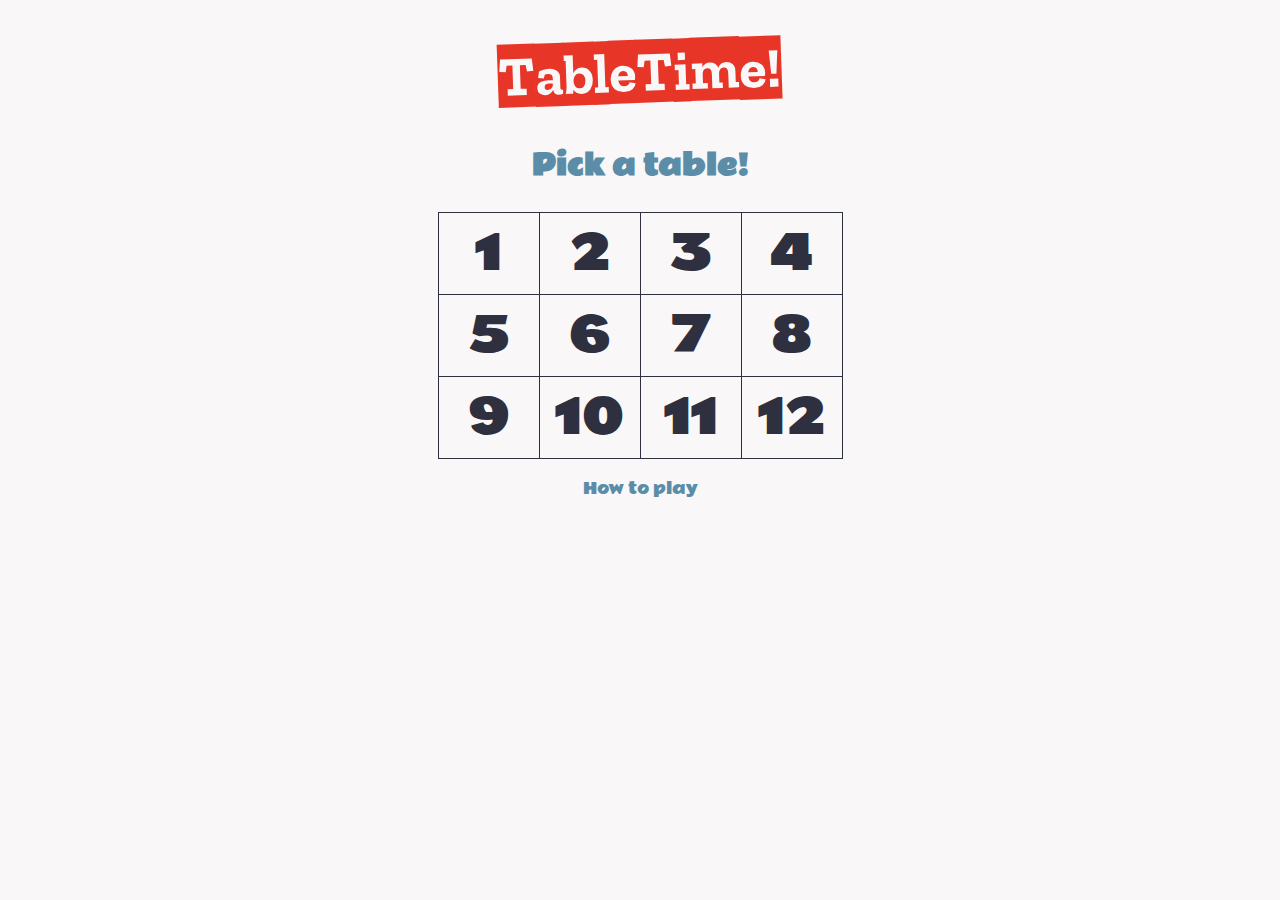
==== index.html @ 6ddf266a "Initial commit of compiled app for gh-pages." ====
<!DOCTYPE html><html><head><meta charset="utf-8"><title>TableTime!</title><meta name="description" content="TableTime! is a web app for practising the 1-12 times tables."><meta name="viewport" content="width=device-width, initial-scale=1"><link rel="stylesheet" href="main.css"><link rel="icon" type="image/png" href="/favicon.png" sizes="32x32"></head><body><h1>TableTime!</h1><div id="app"><div id="start" class="page"><h2>Pick a table!</h2><table id="choose"><tr></tr><td><a href="#">1</a></td><td><a href="#">2</a></td><td><a href="#">3</a></td><td><a href="#">4</a></td><tr></tr><td><a href="#">5</a></td><td><a href="#">6</a></td><td><a href="#">7</a></td><td><a href="#">8</a></td><tr></tr><td><a href="#">9</a></td><td><a href="#">10</a></td><td><a href="#">11</a></td><td><a href="#">12</a></td></table><p><a href="#" id="help">How to play</a></p></div><div id="instructions" class="page"><h2>How to play</h2><p>Click the correct answers to complete the 1-12x table for a speed ranking!</p><p>You have <span class="warning">three lives</span>.</p><p><a href="#" id="ok">OK!</a></p></div><div id="getReady" class="page"><h2>Get ready for the <span id="readyNumber">7</span> times table!</h2><p><a href="#" id="go">Go!</a></p></div><div id="winner" class="page"><h2>You won!</h2><p>You finished the <span id="quizNumber">7</span> times table in<br><span id="roundTime">60</span> seconds!</p><p>Your rank is<br><span id="rank">Animal!</span></p><p><a href="#" class="retry">Play again</a></p></div><div id="loser" class="page"><h2>Bad luck!</h2><p>You're out of lives!</p><p><a href="#" class="retry">Try again</a></p></div><div id="quiz" class="page"><div id="sum"><span id="sumLeft">1</span><span id="sumX">&#xd7;</span><span id="sumRight">12</span><span id="sumEq">=</span><span id="sumQm">?</span></div><div id="options"><a href="#" id="opt1">12</a><a href="#" id="opt2">8</a><a href="#" id="opt3">9</a></div><div id="completed"><span data-completed="1">1</span><span data-completed="2">2</span><span data-completed="3">3</span><span data-completed="4">4</span><span data-completed="5">5</span><span data-completed="6">6</span><span data-completed="7">7</span><span data-completed="8">8</span><span data-completed="9">9</span><span data-completed="10">10</span><span data-completed="11">11</span><span data-completed="12">12</span></div><div id="lives"><span data-life="1" class="life">X</span><span data-life="2" class="life">X</span><span data-life="3" class="life">X</span></div></div></div><script src="https://code.jquery.com/jquery-3.2.1.slim.min.js"></script><script src="AnimalRater.js"></script><script src="Timer.js"></script><script src="app.js"></script></body></html>
---- main.css ----
@import url('https://fonts.googleapis.com/css?family=Zilla+Slab+Highlight:700&text=Tableim!');@import url('https://fonts.googleapis.com/css?family=Rammetto+One');body{font-family:"Rammetto One",Helvetica,sans-serif;text-align:center;background:#F9F7F7;color:#2E303F;margin:auto;width:70%;font-size:1rem}h1{font-family:"Zilla Slab Highlight",Helvetica,sans-serif;font-size:3.5rem;color:#E73628;-webkit-transform:rotate(-2deg);transform:rotate(-2deg)}h2{font-size:1.75rem;color:#5C8DA8}#winner,#loser{font-size:1.5rem;margin:auto}#winner span,#loser span,#getReady span{color:#E73628;font-weight:bold}#winner span#rank{display:inline-block;font-size:2rem;text-transform:uppercase}#loser{padding-top:1rem}a.retry{color:#5C8DA8;transition:all 0.2s ease-in-out;display:inline-block}a.retry:hover{-webkit-transform:scale(1.2);transform:scale(1.2);color:#E73628}#getReady{padding-top:1.5rem}#getReady a{color:#F9F7F7;background:#E73628;text-decoration:none;font-size:4rem;border-radius:50px;border:4px solid #E73628;padding:8px 12px;transition-property:-webkit-transform;transition-property:transform;transition-property:transform,-webkit-transform;transition-duration:1s;display:inline-block}#getReady a:hover{-webkit-animation-name:wiggle;animation-name:wiggle;-webkit-animation-duration:.2s;animation-duration:.2s;-webkit-animation-iteration-count:infinite;animation-iteration-count:infinite;-webkit-animation-timing-function:ease;animation-timing-function:ease}table#choose{border-collapse:collapse;width:auto;margin:auto;text-align:center;border:0}table#choose td{padding:0;width:25%;border:1px solid #2E303F}#choose a{display:inline-block;width:100px;color:#2E303F;text-decoration:none;font-size:3rem;text-align:center}#choose a:hover{color:#F9F7F7;background:#E73628}a#help{color:#5C8DA8;transition:all 0.2s ease-in-out;display:inline-block}a#help:hover{-webkit-transform:scale(1.2);transform:scale(1.2);color:#E73628}#quiz #sum span{font-size:5rem;font-weight:bold;color:#5C8DA8;padding:1rem}#quiz #sum #sumX,#quiz #sum #sumEq{font-size:5rem;color:#2E303F}#options a{font-size:5rem;color:#E73628;text-decoration:none;transition:all 0.2s ease-in-out;display:inline-block;padding:0 2.5rem;border-radius:33px}#options a:hover:not(.tried){background:#fbe2e0;-webkit-animation-name:wiggle;animation-name:wiggle;-webkit-animation-duration:.3s;animation-duration:.3s;-webkit-animation-iteration-count:infinite;animation-iteration-count:infinite;-webkit-animation-timing-function:ease;animation-timing-function:ease}@-webkit-keyframes wiggle{0%{-webkit-transform:rotate(0deg);transform:rotate(0deg)}20%{-webkit-transform:rotate(-4deg);transform:rotate(-4deg)}40%{-webkit-transform:rotate(0deg);transform:rotate(0deg)}80%{-webkit-transform:rotate(4deg);transform:rotate(4deg)}100%{-webkit-transform:rotate(0deg);transform:rotate(0deg)}}@keyframes wiggle{0%{-webkit-transform:rotate(0deg);transform:rotate(0deg)}20%{-webkit-transform:rotate(-4deg);transform:rotate(-4deg)}40%{-webkit-transform:rotate(0deg);transform:rotate(0deg)}80%{-webkit-transform:rotate(4deg);transform:rotate(4deg)}100%{-webkit-transform:rotate(0deg);transform:rotate(0deg)}}#options a.tried{color:rgba(231,54,40,0.25);cursor:not-allowed}#instructions p{font-size:1.2rem;width:75%;margin:1rem auto}#instructions #ok{font-size:1.5rem;color:#F9F7F7;background:#E73628;border-radius:40px;border:4px solid #E73628;padding:6px 8px;transition-property:-webkit-transform;transition-property:transform;transition-property:transform,-webkit-transform;transition-duration:1s;display:inline-block}#instructions #ok:hover{-webkit-animation-name:wiggle;animation-name:wiggle;-webkit-animation-duration:.2s;animation-duration:.2s;-webkit-animation-iteration-count:infinite;animation-iteration-count:infinite;-webkit-animation-timing-function:ease;animation-timing-function:ease}#completed{font-size:250%;color:rgba(92,141,168,0.2)}#completed span{margin:0 10px}#completed .completed{color:#5C8DA8}#lives{font-size:5rem;color:rgba(231,54,40,0.2)}#lives span{margin:0 20px}#lives .used{color:#E73628}a{text-decoration:none}.warning{color:#E73628}
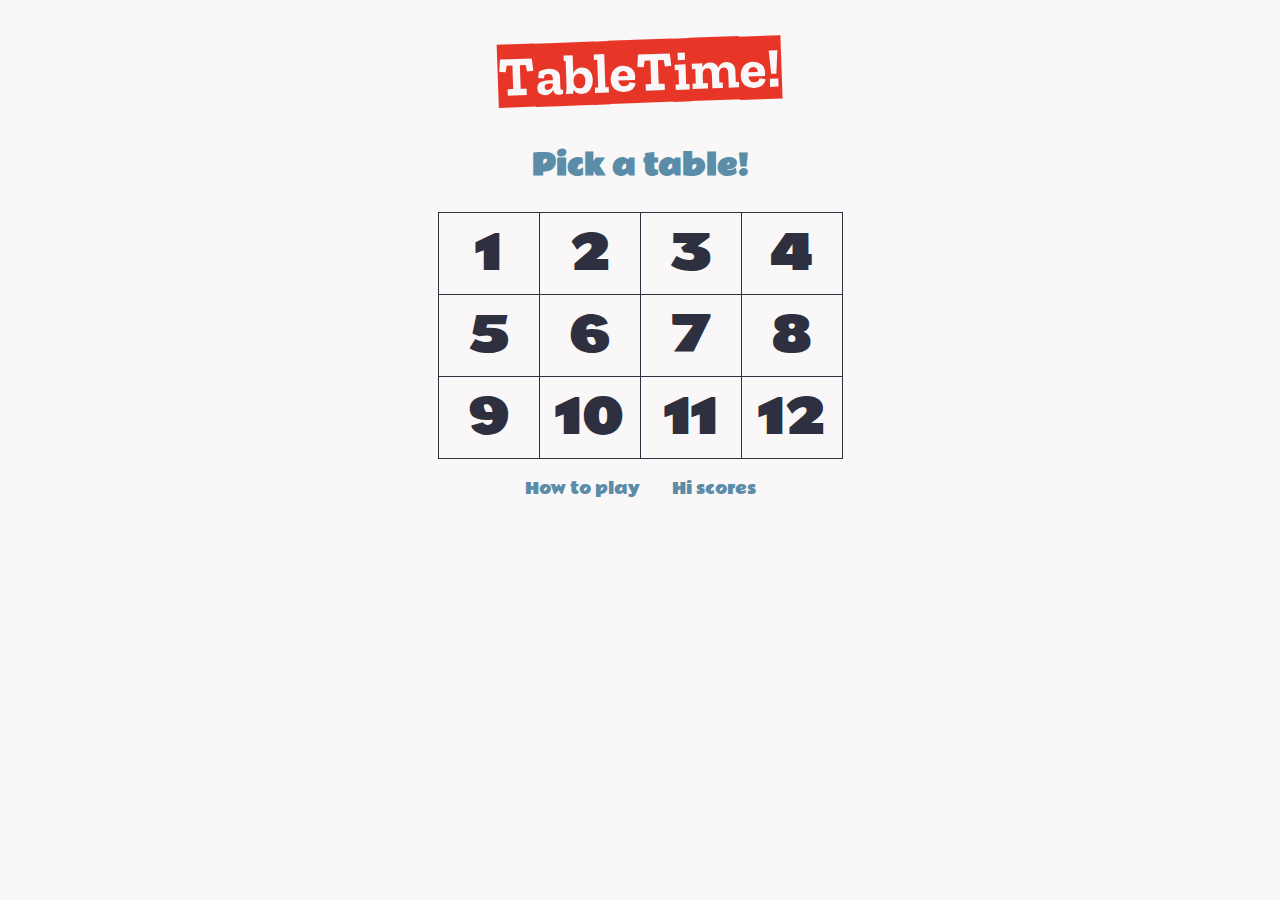
==== commit 240d0c0d: "Commit new compiled pages" ====
--- a/index.html
+++ b/index.html
@@ -1 +1 @@
-<!DOCTYPE html><html><head><meta charset="utf-8"><title>TableTime!</title><meta name="description" content="TableTime! is a web app for practising the 1-12 times tables."><meta name="viewport" content="width=device-width, initial-scale=1"><link rel="stylesheet" href="main.css"><link rel="icon" type="image/png" href="/favicon.png" sizes="32x32"></head><body><h1>TableTime!</h1><div id="app"><div id="start" class="page"><h2>Pick a table!</h2><table id="choose"><tr></tr><td><a href="#">1</a></td><td><a href="#">2</a></td><td><a href="#">3</a></td><td><a href="#">4</a></td><tr></tr><td><a href="#">5</a></td><td><a href="#">6</a></td><td><a href="#">7</a></td><td><a href="#">8</a></td><tr></tr><td><a href="#">9</a></td><td><a href="#">10</a></td><td><a href="#">11</a></td><td><a href="#">12</a></td></table><p><a href="#" id="help">How to play</a></p></div><div id="instructions" class="page"><h2>How to play</h2><p>Click the correct answers to complete the 1-12x table for a speed ranking!</p><p>You have <span class="warning">three lives</span>.</p><p><a href="#" id="ok">OK!</a></p></div><div id="getReady" class="page"><h2>Get ready for the <span id="readyNumber">7</span> times table!</h2><p><a href="#" id="go">Go!</a></p></div><div id="winner" class="page"><h2>You won!</h2><p>You finished the <span id="quizNumber">7</span> times table in<br><span id="roundTime">60</span> seconds!</p><p>Your rank is<br><span id="rank">Animal!</span></p><p><a href="#" class="retry">Play again</a></p></div><div id="loser" class="page"><h2>Bad luck!</h2><p>You're out of lives!</p><p><a href="#" class="retry">Try again</a></p></div><div id="quiz" class="page"><div id="sum"><span id="sumLeft">1</span><span id="sumX">&#xd7;</span><span id="sumRight">12</span><span id="sumEq">=</span><span id="sumQm">?</span></div><div id="options"><a href="#" id="opt1">12</a><a href="#" id="opt2">8</a><a href="#" id="opt3">9</a></div><div id="completed"><span data-completed="1">1</span><span data-completed="2">2</span><span data-completed="3">3</span><span data-completed="4">4</span><span data-completed="5">5</span><span data-completed="6">6</span><span data-completed="7">7</span><span data-completed="8">8</span><span data-completed="9">9</span><span data-completed="10">10</span><span data-completed="11">11</span><span data-completed="12">12</span></div><div id="lives"><span data-life="1" class="life">X</span><span data-life="2" class="life">X</span><span data-life="3" class="life">X</span></div></div></div><script src="https://code.jquery.com/jquery-3.2.1.slim.min.js"></script><script src="AnimalRater.js"></script><script src="Timer.js"></script><script src="app.js"></script></body></html>+<!DOCTYPE html><html><head><meta charset="utf-8"><title>TableTime!</title><meta name="description" content="TableTime! is a web app for practising the 1-12 times tables."><meta name="viewport" content="width=device-width, initial-scale=1"><link rel="stylesheet" href="main.css"><link rel="icon" type="image/png" href="/favicon.png" sizes="32x32"></head><body><h1>TableTime!</h1><div id="app"><div id="start" class="page"><h2>Pick a table!</h2><table id="choose"><tr></tr><td><a href="#">1</a></td><td><a href="#">2</a></td><td><a href="#">3</a></td><td><a href="#">4</a></td><tr></tr><td><a href="#">5</a></td><td><a href="#">6</a></td><td><a href="#">7</a></td><td><a href="#">8</a></td><tr></tr><td><a href="#">9</a></td><td><a href="#">10</a></td><td><a href="#">11</a></td><td><a href="#">12</a></td></table><p><a href="#" id="help">How to play</a><a href="#" id="showScores">Hi scores</a></p></div><div id="instructions" class="page"><h2>How to play</h2><p>Click the correct answers to complete the 1-12x table for a speed ranking!</p><p>You have <span class="warning">three lives</span>.</p><p><a href="#" id="ok">OK!</a></p></div><div id="getReady" class="page"><h2>Get ready for the <span id="readyNumber">7</span> times table!</h2><p><a href="#" id="go">Go!</a></p></div><div id="winner" class="page"><h2><span id="quizNumber">7</span> times table complete!</h2><p>You finished in <span id="roundTime">60</span> seconds!</p><div id="newHi">It's a new high score!<div>The old high score was <span id="oldHi"></span>.</div></div><div id="currentHi">Your high score for <span id="currentHiNumber"></span> is <span id="currentHiScore"></span>.</div><p>Your rank is<br><span id="rank">Animal!</span></p><p><a href="#" class="retry scaleLink">Play again</a></p></div><div id="loser" class="page"><h2>Bad luck!</h2><p>You're out of lives!</p><p><a href="#" class="retry scaleLink">Try again</a></p></div><div id="quiz" class="page"><div id="sum"><span id="sumLeft">1</span><span id="sumX">&#xd7;</span><span id="sumRight">12</span><span id="sumEq">=</span><span id="sumQm">?</span></div><div id="options"><a href="#" id="opt1">12</a><a href="#" id="opt2">8</a><a href="#" id="opt3">9</a></div><div id="completed"><span data-completed="1">1</span><span data-completed="2">2</span><span data-completed="3">3</span><span data-completed="4">4</span><span data-completed="5">5</span><span data-completed="6">6</span><span data-completed="7">7</span><span data-completed="8">8</span><span data-completed="9">9</span><span data-completed="10">10</span><span data-completed="11">11</span><span data-completed="12">12</span></div><div id="lives"><span data-life="1" class="life">X</span><span data-life="2" class="life">X</span><span data-life="3" class="life">X</span></div></div><div id="hiScores" class="page"><h2>Hi Scores</h2><table id="scoresTable"><tr><td class="scoresTableNumber">1</td><td data-score="1" class="scoresTableScore">???</td><td class="scoresTableNumber">7</td><td data-score="7" class="scoresTableScore">???</td></tr><tr><td class="scoresTableNumber">2</td><td data-score="2" class="scoresTableScore">???</td><td class="scoresTableNumber">8</td><td data-score="8" class="scoresTableScore">???</td></tr><tr><td class="scoresTableNumber">3</td><td data-score="3" class="scoresTableScore">???</td><td class="scoresTableNumber">9</td><td data-score="9" class="scoresTableScore">???</td></tr><tr><td class="scoresTableNumber">4</td><td data-score="4" class="scoresTableScore">???</td><td class="scoresTableNumber">10</td><td data-score="10" class="scoresTableScore">???</td></tr><tr><td class="scoresTableNumber">5</td><td data-score="5" class="scoresTableScore">???</td><td class="scoresTableNumber">11</td><td data-score="11" class="scoresTableScore">???</td></tr><tr><td class="scoresTableNumber">6</td><td data-score="6" class="scoresTableScore">???</td><td class="scoresTableNumber">12</td><td data-score="12" class="scoresTableScore">???</td></tr></table><a href="#" id="closeScores" class="scaleLink">Let's play!</a></div></div><script src="https://code.jquery.com/jquery-3.2.1.slim.min.js"></script><script src="AnimalRater.js"></script><script src="Timer.js"></script><script src="app.js"></script></body></html>--- a/main.css
+++ b/main.css
@@ -1 +1 @@
-@import url('https://fonts.googleapis.com/css?family=Zilla+Slab+Highlight:700&text=Tableim!');@import url('https://fonts.googleapis.com/css?family=Rammetto+One');body{font-family:"Rammetto One",Helvetica,sans-serif;text-align:center;background:#F9F7F7;color:#2E303F;margin:auto;width:70%;font-size:1rem}h1{font-family:"Zilla Slab Highlight",Helvetica,sans-serif;font-size:3.5rem;color:#E73628;-webkit-transform:rotate(-2deg);transform:rotate(-2deg)}h2{font-size:1.75rem;color:#5C8DA8}#winner,#loser{font-size:1.5rem;margin:auto}#winner span,#loser span,#getReady span{color:#E73628;font-weight:bold}#winner span#rank{display:inline-block;font-size:2rem;text-transform:uppercase}#loser{padding-top:1rem}a.retry{color:#5C8DA8;transition:all 0.2s ease-in-out;display:inline-block}a.retry:hover{-webkit-transform:scale(1.2);transform:scale(1.2);color:#E73628}#getReady{padding-top:1.5rem}#getReady a{color:#F9F7F7;background:#E73628;text-decoration:none;font-size:4rem;border-radius:50px;border:4px solid #E73628;padding:8px 12px;transition-property:-webkit-transform;transition-property:transform;transition-property:transform,-webkit-transform;transition-duration:1s;display:inline-block}#getReady a:hover{-webkit-animation-name:wiggle;animation-name:wiggle;-webkit-animation-duration:.2s;animation-duration:.2s;-webkit-animation-iteration-count:infinite;animation-iteration-count:infinite;-webkit-animation-timing-function:ease;animation-timing-function:ease}table#choose{border-collapse:collapse;width:auto;margin:auto;text-align:center;border:0}table#choose td{padding:0;width:25%;border:1px solid #2E303F}#choose a{display:inline-block;width:100px;color:#2E303F;text-decoration:none;font-size:3rem;text-align:center}#choose a:hover{color:#F9F7F7;background:#E73628}a#help{color:#5C8DA8;transition:all 0.2s ease-in-out;display:inline-block}a#help:hover{-webkit-transform:scale(1.2);transform:scale(1.2);color:#E73628}#quiz #sum span{font-size:5rem;font-weight:bold;color:#5C8DA8;padding:1rem}#quiz #sum #sumX,#quiz #sum #sumEq{font-size:5rem;color:#2E303F}#options a{font-size:5rem;color:#E73628;text-decoration:none;transition:all 0.2s ease-in-out;display:inline-block;padding:0 2.5rem;border-radius:33px}#options a:hover:not(.tried){background:#fbe2e0;-webkit-animation-name:wiggle;animation-name:wiggle;-webkit-animation-duration:.3s;animation-duration:.3s;-webkit-animation-iteration-count:infinite;animation-iteration-count:infinite;-webkit-animation-timing-function:ease;animation-timing-function:ease}@-webkit-keyframes wiggle{0%{-webkit-transform:rotate(0deg);transform:rotate(0deg)}20%{-webkit-transform:rotate(-4deg);transform:rotate(-4deg)}40%{-webkit-transform:rotate(0deg);transform:rotate(0deg)}80%{-webkit-transform:rotate(4deg);transform:rotate(4deg)}100%{-webkit-transform:rotate(0deg);transform:rotate(0deg)}}@keyframes wiggle{0%{-webkit-transform:rotate(0deg);transform:rotate(0deg)}20%{-webkit-transform:rotate(-4deg);transform:rotate(-4deg)}40%{-webkit-transform:rotate(0deg);transform:rotate(0deg)}80%{-webkit-transform:rotate(4deg);transform:rotate(4deg)}100%{-webkit-transform:rotate(0deg);transform:rotate(0deg)}}#options a.tried{color:rgba(231,54,40,0.25);cursor:not-allowed}#instructions p{font-size:1.2rem;width:75%;margin:1rem auto}#instructions #ok{font-size:1.5rem;color:#F9F7F7;background:#E73628;border-radius:40px;border:4px solid #E73628;padding:6px 8px;transition-property:-webkit-transform;transition-property:transform;transition-property:transform,-webkit-transform;transition-duration:1s;display:inline-block}#instructions #ok:hover{-webkit-animation-name:wiggle;animation-name:wiggle;-webkit-animation-duration:.2s;animation-duration:.2s;-webkit-animation-iteration-count:infinite;animation-iteration-count:infinite;-webkit-animation-timing-function:ease;animation-timing-function:ease}#completed{font-size:250%;color:rgba(92,141,168,0.2)}#completed span{margin:0 10px}#completed .completed{color:#5C8DA8}#lives{font-size:5rem;color:rgba(231,54,40,0.2)}#lives span{margin:0 20px}#lives .used{color:#E73628}a{text-decoration:none}.warning{color:#E73628}+@import url('https://fonts.googleapis.com/css?family=Zilla+Slab+Highlight:700&text=Tableim!');@import url('https://fonts.googleapis.com/css?family=Rammetto+One');.page{display:none}#newHi,#currentHi{display:none}body{font-family:"Rammetto One",Helvetica,sans-serif;text-align:center;background:#F9F7F7;color:#2E303F;margin:auto;width:70%;font-size:1rem}h1{font-family:"Zilla Slab Highlight",Helvetica,sans-serif;font-size:3.5rem;color:#E73628;-webkit-transform:rotate(-2deg);transform:rotate(-2deg)}h2{font-size:1.75rem;color:#5C8DA8}#winner,#loser{font-size:1.2rem;margin:auto}#winner span,#loser span,#getReady span{color:#E73628;font-weight:bold}#winner span#rank{display:inline-block;font-size:1.5rem;text-transform:uppercase}#loser{padding-top:1rem}.scaleLink{color:#5C8DA8;transition:all 0.2s ease-in-out;display:inline-block}a.scaleLink:hover{-webkit-transform:scale(1.2);transform:scale(1.2);color:#E73628}#getReady{padding-top:1.5rem}#getReady a{color:#F9F7F7;background:#E73628;text-decoration:none;font-size:4rem;border-radius:50px;border:4px solid #E73628;padding:8px 12px;transition-property:-webkit-transform;transition-property:transform;transition-property:transform,-webkit-transform;transition-duration:1s;display:inline-block}#getReady a:hover{-webkit-animation-name:wiggle;animation-name:wiggle;-webkit-animation-duration:.2s;animation-duration:.2s;-webkit-animation-iteration-count:infinite;animation-iteration-count:infinite;-webkit-animation-timing-function:ease;animation-timing-function:ease}table#scoresTable{border-collapse:collapse;width:auto;margin:auto;text-align:center;border:0;font-size:1.2rem;margin-bottom:.5rem}table#scoresTable td{padding:.5rem 1.25rem;width:25%;border:1px solid #2E303F}table#scoresTable td.scoresTableNumber{width:15%;color:#5C8DA8}table#scoresTable td.scoresTableScore{width:35%;color:#E73628}table#choose{border-collapse:collapse;width:auto;margin:auto;text-align:center;border:0}table#choose td{padding:0;width:25%;border:1px solid #2E303F}#choose a{display:inline-block;width:100px;color:#2E303F;text-decoration:none;font-size:3rem;text-align:center}#choose a:hover{color:#F9F7F7;background:#E73628}a#help,a#showScores{color:#5C8DA8;transition:all 0.2s ease-in-out;display:inline-block;padding:0 1rem}a#help:hover,a#showScores:hover{-webkit-transform:scale(1.2);transform:scale(1.2);color:#E73628}#quiz #sum span{font-size:5rem;font-weight:bold;color:#5C8DA8;padding:1rem}#quiz #sum #sumX,#quiz #sum #sumEq{font-size:5rem;color:#2E303F}#options a{font-size:5rem;color:#E73628;text-decoration:none;transition:all 0.2s ease-in-out;display:inline-block;padding:0 2.5rem;border-radius:33px}#options a:hover:not(.tried){background:#fbe2e0;-webkit-animation-name:wiggle;animation-name:wiggle;-webkit-animation-duration:.3s;animation-duration:.3s;-webkit-animation-iteration-count:infinite;animation-iteration-count:infinite;-webkit-animation-timing-function:ease;animation-timing-function:ease}@-webkit-keyframes wiggle{0%{-webkit-transform:rotate(0deg);transform:rotate(0deg)}20%{-webkit-transform:rotate(-4deg);transform:rotate(-4deg)}40%{-webkit-transform:rotate(0deg);transform:rotate(0deg)}80%{-webkit-transform:rotate(4deg);transform:rotate(4deg)}100%{-webkit-transform:rotate(0deg);transform:rotate(0deg)}}@keyframes wiggle{0%{-webkit-transform:rotate(0deg);transform:rotate(0deg)}20%{-webkit-transform:rotate(-4deg);transform:rotate(-4deg)}40%{-webkit-transform:rotate(0deg);transform:rotate(0deg)}80%{-webkit-transform:rotate(4deg);transform:rotate(4deg)}100%{-webkit-transform:rotate(0deg);transform:rotate(0deg)}}#options a.tried{color:rgba(231,54,40,0.25);cursor:not-allowed}#instructions p{font-size:1.2rem;width:75%;margin:1rem auto}#instructions #ok{font-size:1.5rem;color:#F9F7F7;background:#E73628;border-radius:40px;border:4px solid #E73628;padding:6px 8px;transition-property:-webkit-transform;transition-property:transform;transition-property:transform,-webkit-transform;transition-duration:1s;display:inline-block}#instructions #ok:hover{-webkit-animation-name:wiggle;animation-name:wiggle;-webkit-animation-duration:.2s;animation-duration:.2s;-webkit-animation-iteration-count:infinite;animation-iteration-count:infinite;-webkit-animation-timing-function:ease;animation-timing-function:ease}#completed{font-size:250%;color:rgba(92,141,168,0.2)}#completed span{margin:0 10px}#completed .completed{color:#5C8DA8}#lives{font-size:5rem;color:rgba(231,54,40,0.2)}#lives span{margin:0 20px}#lives .used{color:#E73628}a{text-decoration:none}.warning{color:#E73628}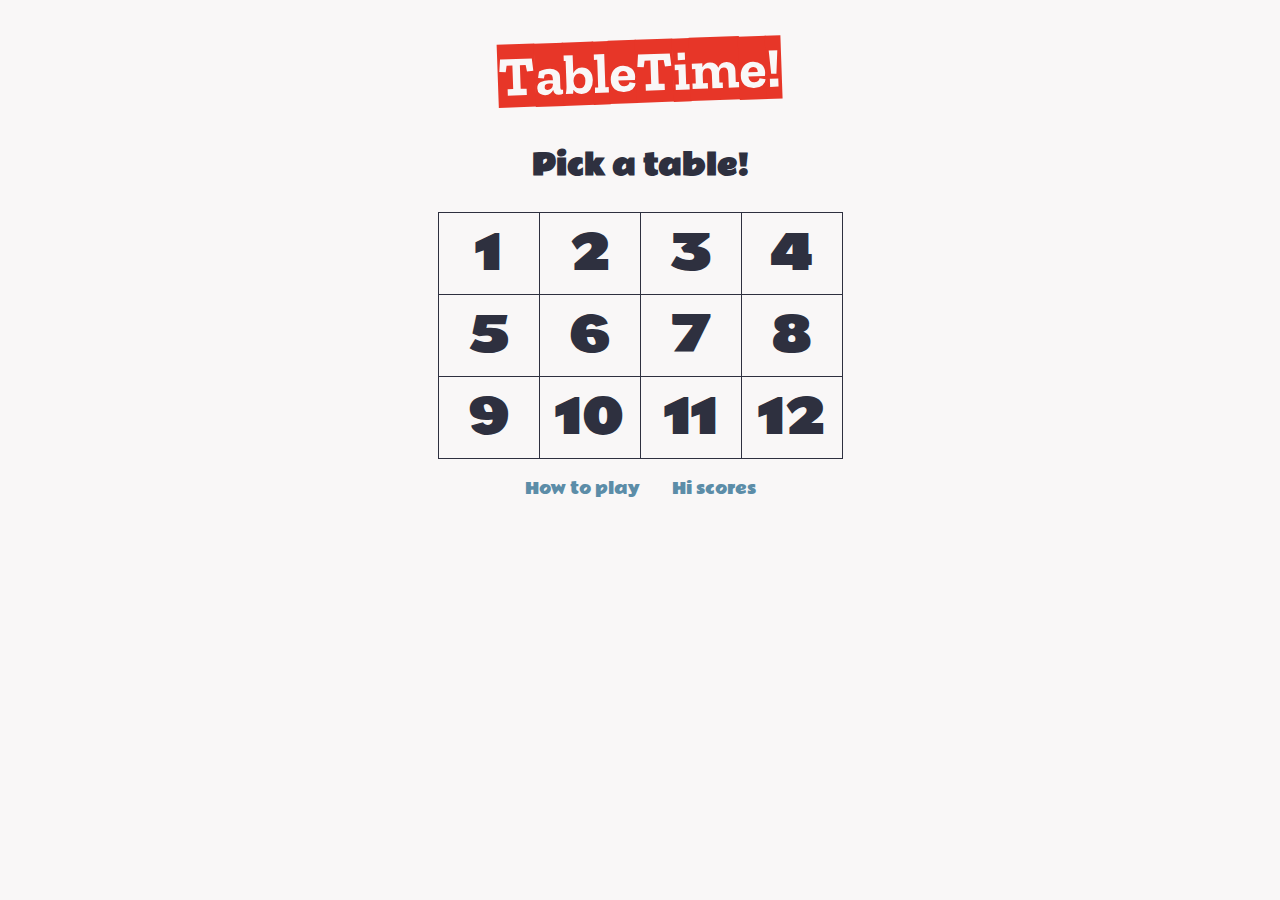
==== commit eb557fe7: "Added ranks to hi scores, other small improvements." ====
--- a/index.html
+++ b/index.html
@@ -1 +1 @@
-<!DOCTYPE html><html><head><meta charset="utf-8"><title>TableTime!</title><meta name="description" content="TableTime! is a web app for practising the 1-12 times tables."><meta name="viewport" content="width=device-width, initial-scale=1"><link rel="stylesheet" href="main.css"><link rel="icon" type="image/png" href="/favicon.png" sizes="32x32"></head><body><h1>TableTime!</h1><div id="app"><div id="start" class="page"><h2>Pick a table!</h2><table id="choose"><tr></tr><td><a href="#">1</a></td><td><a href="#">2</a></td><td><a href="#">3</a></td><td><a href="#">4</a></td><tr></tr><td><a href="#">5</a></td><td><a href="#">6</a></td><td><a href="#">7</a></td><td><a href="#">8</a></td><tr></tr><td><a href="#">9</a></td><td><a href="#">10</a></td><td><a href="#">11</a></td><td><a href="#">12</a></td></table><p><a href="#" id="help">How to play</a><a href="#" id="showScores">Hi scores</a></p></div><div id="instructions" class="page"><h2>How to play</h2><p>Click the correct answers to complete the 1-12x table for a speed ranking!</p><p>You have <span class="warning">three lives</span>.</p><p><a href="#" id="ok">OK!</a></p></div><div id="getReady" class="page"><h2>Get ready for the <span id="readyNumber">7</span> times table!</h2><p><a href="#" id="go">Go!</a></p></div><div id="winner" class="page"><h2><span id="quizNumber">7</span> times table complete!</h2><p>You finished in <span id="roundTime">60</span> seconds!</p><div id="newHi">It's a new high score!<div>The old high score was <span id="oldHi"></span>.</div></div><div id="currentHi">Your high score for <span id="currentHiNumber"></span> is <span id="currentHiScore"></span>.</div><p>Your rank is<br><span id="rank">Animal!</span></p><p><a href="#" class="retry scaleLink">Play again</a></p></div><div id="loser" class="page"><h2>Bad luck!</h2><p>You're out of lives!</p><p><a href="#" class="retry scaleLink">Try again</a></p></div><div id="quiz" class="page"><div id="sum"><span id="sumLeft">1</span><span id="sumX">&#xd7;</span><span id="sumRight">12</span><span id="sumEq">=</span><span id="sumQm">?</span></div><div id="options"><a href="#" id="opt1">12</a><a href="#" id="opt2">8</a><a href="#" id="opt3">9</a></div><div id="completed"><span data-completed="1">1</span><span data-completed="2">2</span><span data-completed="3">3</span><span data-completed="4">4</span><span data-completed="5">5</span><span data-completed="6">6</span><span data-completed="7">7</span><span data-completed="8">8</span><span data-completed="9">9</span><span data-completed="10">10</span><span data-completed="11">11</span><span data-completed="12">12</span></div><div id="lives"><span data-life="1" class="life">X</span><span data-life="2" class="life">X</span><span data-life="3" class="life">X</span></div></div><div id="hiScores" class="page"><h2>Hi Scores</h2><table id="scoresTable"><tr><td class="scoresTableNumber">1</td><td data-score="1" class="scoresTableScore">???</td><td class="scoresTableNumber">7</td><td data-score="7" class="scoresTableScore">???</td></tr><tr><td class="scoresTableNumber">2</td><td data-score="2" class="scoresTableScore">???</td><td class="scoresTableNumber">8</td><td data-score="8" class="scoresTableScore">???</td></tr><tr><td class="scoresTableNumber">3</td><td data-score="3" class="scoresTableScore">???</td><td class="scoresTableNumber">9</td><td data-score="9" class="scoresTableScore">???</td></tr><tr><td class="scoresTableNumber">4</td><td data-score="4" class="scoresTableScore">???</td><td class="scoresTableNumber">10</td><td data-score="10" class="scoresTableScore">???</td></tr><tr><td class="scoresTableNumber">5</td><td data-score="5" class="scoresTableScore">???</td><td class="scoresTableNumber">11</td><td data-score="11" class="scoresTableScore">???</td></tr><tr><td class="scoresTableNumber">6</td><td data-score="6" class="scoresTableScore">???</td><td class="scoresTableNumber">12</td><td data-score="12" class="scoresTableScore">???</td></tr></table><a href="#" id="closeScores" class="scaleLink">Let's play!</a></div></div><script src="https://code.jquery.com/jquery-3.2.1.slim.min.js"></script><script src="AnimalRater.js"></script><script src="Timer.js"></script><script src="app.js"></script></body></html>+<!DOCTYPE html><html><head><meta charset="utf-8"><title>TableTime!</title><meta name="description" content="TableTime! is a web app for practising the 1-12 times tables."><meta name="viewport" content="width=device-width, initial-scale=1"><link rel="stylesheet" href="main.css"><link rel="icon" type="image/png" href="favicon.png" sizes="32x32"></head><body><h1>TableTime!</h1><div id="app"><div id="start" class="page"><h2>Pick a table!</h2><table id="choose"><tr></tr><td><a href="#">1</a></td><td><a href="#">2</a></td><td><a href="#">3</a></td><td><a href="#">4</a></td><tr></tr><td><a href="#">5</a></td><td><a href="#">6</a></td><td><a href="#">7</a></td><td><a href="#">8</a></td><tr></tr><td><a href="#">9</a></td><td><a href="#">10</a></td><td><a href="#">11</a></td><td><a href="#">12</a></td></table><p><a href="#" id="help">How to play</a><a href="#" id="showScores">Hi scores</a></p></div><div id="instructions" class="page"><h2>How to play</h2><p>Click the correct answers to complete the 1-12x table for a speed ranking!</p><p>You have <span class="warning">three lives</span>.</p><p>Try to beat your hi score!</p><p><a href="#" id="ok">OK!</a></p></div><div id="getReady" class="page"><h2>Get ready for the <span id="readyNumber">7</span> times table!</h2><p><a href="#" id="go">Go!</a></p></div><div id="winner" class="page"><h2><span id="quizNumber">7</span> times table complete!</h2><p>You finished in <span id="roundTime">60</span> seconds!</p><div id="newHi">It's a new high score!<div>The old high score was <span id="oldHi"></span>.</div></div><div id="currentHi">Your high score for <span id="currentHiNumber"></span> is <span id="currentHiScore"></span>.</div><p>Your rank is<br><span id="rank">Animal!</span></p><p><a href="#" class="retry scaleLink">Play again</a></p></div><div id="loser" class="page"><h2>Bad luck!</h2><p>You're out of lives!</p><p id="tryAgainMsg"></p><p><a href="#" class="retry scaleLink">Try again</a></p></div><div id="quiz" class="page"><div id="sum"><span id="sumLeft">1</span><span id="sumX">&#xd7;</span><span id="sumRight">12</span><span id="sumEq">=</span><span id="sumQm">?</span></div><div id="options"><a href="#" id="opt1">12</a><a href="#" id="opt2">8</a><a href="#" id="opt3">9</a></div><div id="completed"><span data-completed="1">1</span><span data-completed="2">2</span><span data-completed="3">3</span><span data-completed="4">4</span><span data-completed="5">5</span><span data-completed="6">6</span><span data-completed="7">7</span><span data-completed="8">8</span><span data-completed="9">9</span><span data-completed="10">10</span><span data-completed="11">11</span><span data-completed="12">12</span></div><div id="lives"><span data-life="1" class="life">X</span><span data-life="2" class="life">X</span><span data-life="3" class="life">X</span></div></div><div id="hiScores" class="page"><h2>Hi Scores</h2><table id="scoresTable"><tr><td class="scoresTableNumber">1</td><td data-score="1" class="scoresTableScore">???</td><td data-score="1" class="scoresTableRank">???</td></tr><tr><td class="scoresTableNumber">2</td><td data-score="2" class="scoresTableScore">???</td><td data-score="2" class="scoresTableRank">???</td></tr><tr><td class="scoresTableNumber">3</td><td data-score="3" class="scoresTableScore">???</td><td data-score="3" class="scoresTableRank">???</td></tr><tr><td class="scoresTableNumber">4</td><td data-score="4" class="scoresTableScore">???</td><td data-score="4" class="scoresTableRank">???</td></tr><tr><td class="scoresTableNumber">5</td><td data-score="5" class="scoresTableScore">???</td><td data-score="5" class="scoresTableRank">???</td></tr><tr><td class="scoresTableNumber">6</td><td data-score="6" class="scoresTableScore">???</td><td data-score="6" class="scoresTableRank">???</td></tr><tr><td class="scoresTableNumber">7</td><td data-score="7" class="scoresTableScore">???</td><td data-score="7" class="scoresTableRank">???</td></tr><tr><td class="scoresTableNumber">8</td><td data-score="8" class="scoresTableScore">???</td><td data-score="8" class="scoresTableRank">???</td></tr><tr><td class="scoresTableNumber">9</td><td data-score="9" class="scoresTableScore">???</td><td data-score="9" class="scoresTableRank">???</td></tr><tr><td class="scoresTableNumber">10</td><td data-score="10" class="scoresTableScore">???</td><td data-score="10" class="scoresTableRank">???</td></tr><tr><td class="scoresTableNumber">11</td><td data-score="11" class="scoresTableScore">???</td><td data-score="11" class="scoresTableRank">???</td></tr><tr><td class="scoresTableNumber">12</td><td data-score="12" class="scoresTableScore">???</td><td data-score="12" class="scoresTableRank">???</td></tr></table><a href="#" id="closeScores" class="scaleLink">Let's play!</a></div></div><script src="https://code.jquery.com/jquery-3.2.1.slim.min.js"></script><script src="AnimalRater.js"></script><script src="Timer.js"></script><script src="app.js"></script></body></html>--- a/main.css
+++ b/main.css
@@ -1 +1 @@
-@import url('https://fonts.googleapis.com/css?family=Zilla+Slab+Highlight:700&text=Tableim!');@import url('https://fonts.googleapis.com/css?family=Rammetto+One');.page{display:none}#newHi,#currentHi{display:none}body{font-family:"Rammetto One",Helvetica,sans-serif;text-align:center;background:#F9F7F7;color:#2E303F;margin:auto;width:70%;font-size:1rem}h1{font-family:"Zilla Slab Highlight",Helvetica,sans-serif;font-size:3.5rem;color:#E73628;-webkit-transform:rotate(-2deg);transform:rotate(-2deg)}h2{font-size:1.75rem;color:#5C8DA8}#winner,#loser{font-size:1.2rem;margin:auto}#winner span,#loser span,#getReady span{color:#E73628;font-weight:bold}#winner span#rank{display:inline-block;font-size:1.5rem;text-transform:uppercase}#loser{padding-top:1rem}.scaleLink{color:#5C8DA8;transition:all 0.2s ease-in-out;display:inline-block}a.scaleLink:hover{-webkit-transform:scale(1.2);transform:scale(1.2);color:#E73628}#getReady{padding-top:1.5rem}#getReady a{color:#F9F7F7;background:#E73628;text-decoration:none;font-size:4rem;border-radius:50px;border:4px solid #E73628;padding:8px 12px;transition-property:-webkit-transform;transition-property:transform;transition-property:transform,-webkit-transform;transition-duration:1s;display:inline-block}#getReady a:hover{-webkit-animation-name:wiggle;animation-name:wiggle;-webkit-animation-duration:.2s;animation-duration:.2s;-webkit-animation-iteration-count:infinite;animation-iteration-count:infinite;-webkit-animation-timing-function:ease;animation-timing-function:ease}table#scoresTable{border-collapse:collapse;width:auto;margin:auto;text-align:center;border:0;font-size:1.2rem;margin-bottom:.5rem}table#scoresTable td{padding:.5rem 1.25rem;width:25%;border:1px solid #2E303F}table#scoresTable td.scoresTableNumber{width:15%;color:#5C8DA8}table#scoresTable td.scoresTableScore{width:35%;color:#E73628}table#choose{border-collapse:collapse;width:auto;margin:auto;text-align:center;border:0}table#choose td{padding:0;width:25%;border:1px solid #2E303F}#choose a{display:inline-block;width:100px;color:#2E303F;text-decoration:none;font-size:3rem;text-align:center}#choose a:hover{color:#F9F7F7;background:#E73628}a#help,a#showScores{color:#5C8DA8;transition:all 0.2s ease-in-out;display:inline-block;padding:0 1rem}a#help:hover,a#showScores:hover{-webkit-transform:scale(1.2);transform:scale(1.2);color:#E73628}#quiz #sum span{font-size:5rem;font-weight:bold;color:#5C8DA8;padding:1rem}#quiz #sum #sumX,#quiz #sum #sumEq{font-size:5rem;color:#2E303F}#options a{font-size:5rem;color:#E73628;text-decoration:none;transition:all 0.2s ease-in-out;display:inline-block;padding:0 2.5rem;border-radius:33px}#options a:hover:not(.tried){background:#fbe2e0;-webkit-animation-name:wiggle;animation-name:wiggle;-webkit-animation-duration:.3s;animation-duration:.3s;-webkit-animation-iteration-count:infinite;animation-iteration-count:infinite;-webkit-animation-timing-function:ease;animation-timing-function:ease}@-webkit-keyframes wiggle{0%{-webkit-transform:rotate(0deg);transform:rotate(0deg)}20%{-webkit-transform:rotate(-4deg);transform:rotate(-4deg)}40%{-webkit-transform:rotate(0deg);transform:rotate(0deg)}80%{-webkit-transform:rotate(4deg);transform:rotate(4deg)}100%{-webkit-transform:rotate(0deg);transform:rotate(0deg)}}@keyframes wiggle{0%{-webkit-transform:rotate(0deg);transform:rotate(0deg)}20%{-webkit-transform:rotate(-4deg);transform:rotate(-4deg)}40%{-webkit-transform:rotate(0deg);transform:rotate(0deg)}80%{-webkit-transform:rotate(4deg);transform:rotate(4deg)}100%{-webkit-transform:rotate(0deg);transform:rotate(0deg)}}#options a.tried{color:rgba(231,54,40,0.25);cursor:not-allowed}#instructions p{font-size:1.2rem;width:75%;margin:1rem auto}#instructions #ok{font-size:1.5rem;color:#F9F7F7;background:#E73628;border-radius:40px;border:4px solid #E73628;padding:6px 8px;transition-property:-webkit-transform;transition-property:transform;transition-property:transform,-webkit-transform;transition-duration:1s;display:inline-block}#instructions #ok:hover{-webkit-animation-name:wiggle;animation-name:wiggle;-webkit-animation-duration:.2s;animation-duration:.2s;-webkit-animation-iteration-count:infinite;animation-iteration-count:infinite;-webkit-animation-timing-function:ease;animation-timing-function:ease}#completed{font-size:250%;color:rgba(92,141,168,0.2)}#completed span{margin:0 10px}#completed .completed{color:#5C8DA8}#lives{font-size:5rem;color:rgba(231,54,40,0.2)}#lives span{margin:0 20px}#lives .used{color:#E73628}a{text-decoration:none}.warning{color:#E73628}+@import url('https://fonts.googleapis.com/css?family=Zilla+Slab+Highlight:700&text=Tableim!');@import url('https://fonts.googleapis.com/css?family=Rammetto+One');.page{display:none}#newHi,#currentHi{display:none}body{font-family:"Rammetto One",Helvetica,sans-serif;text-align:center;background:#F9F7F7;color:#2E303F;margin:auto;width:70%;font-size:1rem}h1{font-family:"Zilla Slab Highlight",Helvetica,sans-serif;font-size:3.5rem;color:#E73628;-webkit-transform:rotate(-2deg);transform:rotate(-2deg)}h2{font-size:1.75rem;color:#2E303F}#winner,#loser{font-size:1.2rem;margin:auto}#winner span,#loser span,#getReady span{color:#E73628;font-weight:bold}#winner span#rank{display:inline-block;font-size:1.5rem;text-transform:uppercase}#loser{padding-top:1rem}.scaleLink{color:#5C8DA8;transition:all 0.2s ease-in-out;display:inline-block}a.scaleLink:hover{-webkit-transform:scale(1.2);transform:scale(1.2);color:#E73628}#getReady{padding-top:1.5rem}#getReady a{color:#F9F7F7;background:#E73628;text-decoration:none;font-size:4rem;border-radius:50px;border:4px solid #E73628;padding:8px 12px;transition-property:-webkit-transform;transition-property:transform;transition-property:transform,-webkit-transform;transition-duration:1s;display:inline-block}#getReady a:hover{-webkit-animation-name:wiggle;animation-name:wiggle;-webkit-animation-duration:.2s;animation-duration:.2s;-webkit-animation-iteration-count:infinite;animation-iteration-count:infinite;-webkit-animation-timing-function:ease;animation-timing-function:ease}table#scoresTable{border-collapse:collapse;width:auto;margin:auto;text-align:center;border:0;font-size:1rem;margin-bottom:1rem}table#scoresTable td{padding:.5rem;border:1px solid #2E303F}table#scoresTable td.scoresTableNumber{width:15%;color:#2E303F}table#scoresTable td.scoresTableScore{width:25%;color:#E73628}table#scoresTable td.scoresTableRank{width:60%;color:#5C8DA8}table#choose{border-collapse:collapse;width:auto;margin:auto;text-align:center;border:0}table#choose td{padding:0;width:25%;border:1px solid #2E303F}#choose a{display:inline-block;width:100px;color:#2E303F;text-decoration:none;font-size:3rem;text-align:center}#choose a:hover{color:#F9F7F7;background:#E73628}a#help,a#showScores{color:#5C8DA8;transition:all 0.2s ease-in-out;display:inline-block;padding:0 1rem}a#help:hover,a#showScores:hover{-webkit-transform:scale(1.2);transform:scale(1.2);color:#E73628}#quiz #sum span{font-size:5rem;font-weight:bold;color:#5C8DA8;padding:1rem}#quiz #sum #sumX,#quiz #sum #sumEq{font-size:5rem;color:#2E303F}#options a{font-size:5rem;color:#E73628;text-decoration:none;transition:all 0.2s ease-in-out;display:inline-block;padding:0 2.5rem;border-radius:33px}#options a:hover:not(.tried){background:#fbe2e0;-webkit-animation-name:wiggle;animation-name:wiggle;-webkit-animation-duration:.3s;animation-duration:.3s;-webkit-animation-iteration-count:infinite;animation-iteration-count:infinite;-webkit-animation-timing-function:ease;animation-timing-function:ease}@-webkit-keyframes wiggle{0%{-webkit-transform:rotate(0deg);transform:rotate(0deg)}20%{-webkit-transform:rotate(-4deg);transform:rotate(-4deg)}40%{-webkit-transform:rotate(0deg);transform:rotate(0deg)}80%{-webkit-transform:rotate(4deg);transform:rotate(4deg)}100%{-webkit-transform:rotate(0deg);transform:rotate(0deg)}}@keyframes wiggle{0%{-webkit-transform:rotate(0deg);transform:rotate(0deg)}20%{-webkit-transform:rotate(-4deg);transform:rotate(-4deg)}40%{-webkit-transform:rotate(0deg);transform:rotate(0deg)}80%{-webkit-transform:rotate(4deg);transform:rotate(4deg)}100%{-webkit-transform:rotate(0deg);transform:rotate(0deg)}}#options a.tried{color:rgba(231,54,40,0.25);cursor:not-allowed}#instructions p{font-size:1.2rem;width:75%;margin:1rem auto}#instructions #ok{font-size:1.5rem;color:#F9F7F7;background:#E73628;border-radius:40px;border:4px solid #E73628;padding:6px 8px;transition-property:-webkit-transform;transition-property:transform;transition-property:transform,-webkit-transform;transition-duration:1s;display:inline-block}#instructions #ok:hover{-webkit-animation-name:wiggle;animation-name:wiggle;-webkit-animation-duration:.2s;animation-duration:.2s;-webkit-animation-iteration-count:infinite;animation-iteration-count:infinite;-webkit-animation-timing-function:ease;animation-timing-function:ease}#completed{font-size:250%;color:rgba(92,141,168,0.2)}#completed span{margin:0 10px}#completed .completed{color:#5C8DA8}#lives{font-size:5rem;color:rgba(231,54,40,0.2)}#lives span{margin:0 20px}#lives .used{color:#E73628}a{text-decoration:none}.warning{color:#E73628}